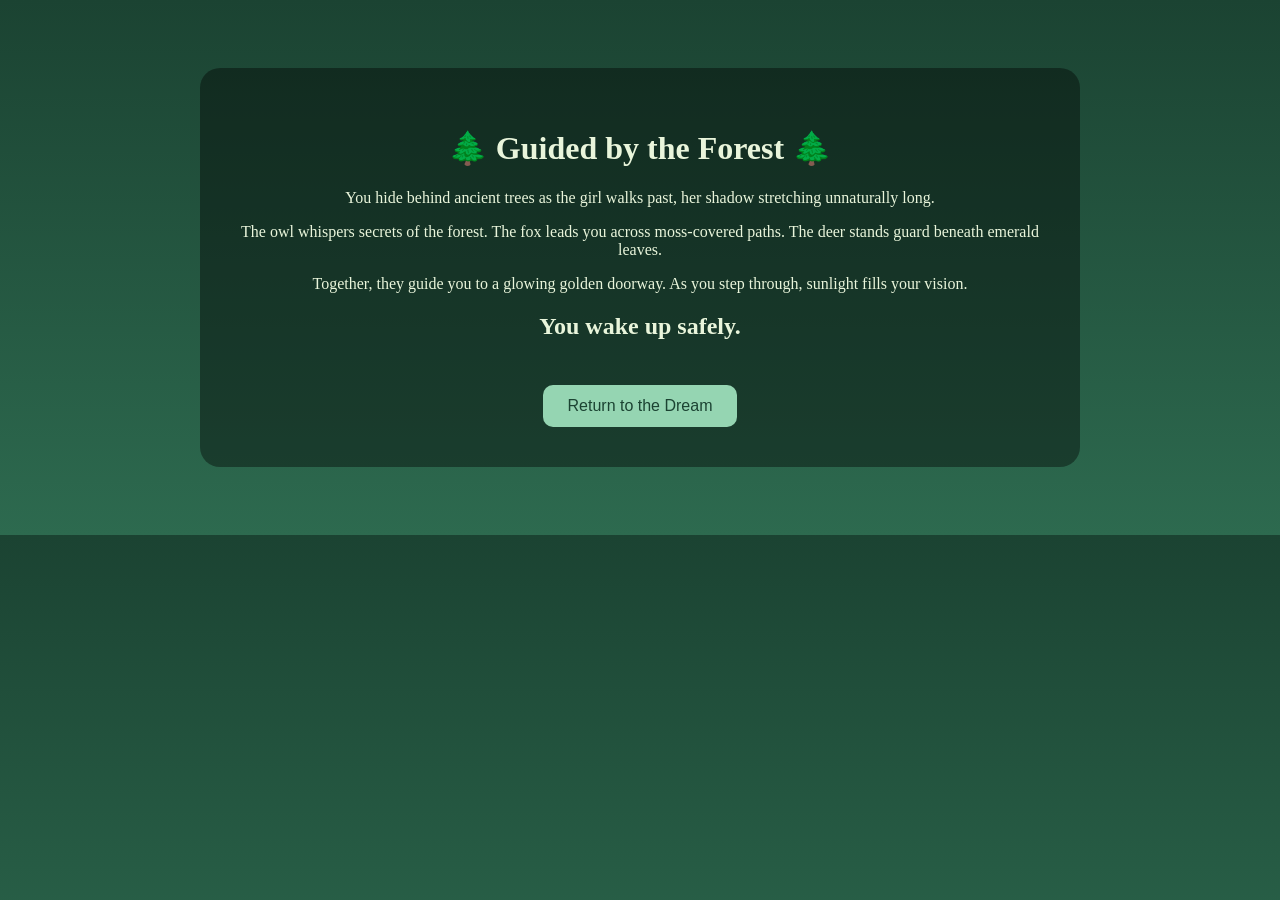
==== 01.html @ 3f15d9a4 "Update 01.html" ====
<!DOCTYPE html>
<html>
<head>
    <title>Guided by the Animals</title>
    <style>
        body {
            background: linear-gradient(to bottom, #1b4332, #2d6a4f);
            color: #e9f5db;
            font-family: Georgia, serif;
            text-align: center;
            padding: 60px;
        }

        .box {
            background: rgba(0,0,0,0.4);
            padding: 40px;
            border-radius: 20px;
            width: 70%;
            margin: auto;
        }

        button {
            padding: 12px 25px;
            margin-top: 25px;
            border: none;
            border-radius: 10px;
            cursor: pointer;
            background-color: #95d5b2;
            color: #1b4332;
            font-size: 16px;
            transition: 0.3s ease;
        }

        button:hover {
            transform: scale(1.05);
        }
    </style>
</head>

<body>

<div class="box">
    <h1>🌲 Guided by the Forest 🌲</h1>

    <p>
        You hide behind ancient trees as the girl walks past,
        her shadow stretching unnaturally long.
    </p>

    <p>
        The owl whispers secrets of the forest.
        The fox leads you across moss-covered paths.
        The deer stands guard beneath emerald leaves.
    </p>

    <p>
        Together, they guide you to a glowing golden doorway.
        As you step through, sunlight fills your vision.
    </p>

    <h2>You wake up safely.</h2>

    <a href="index.html">
        <button>Return to the Dream</button>
    </a>
</div>

</body>
</html>
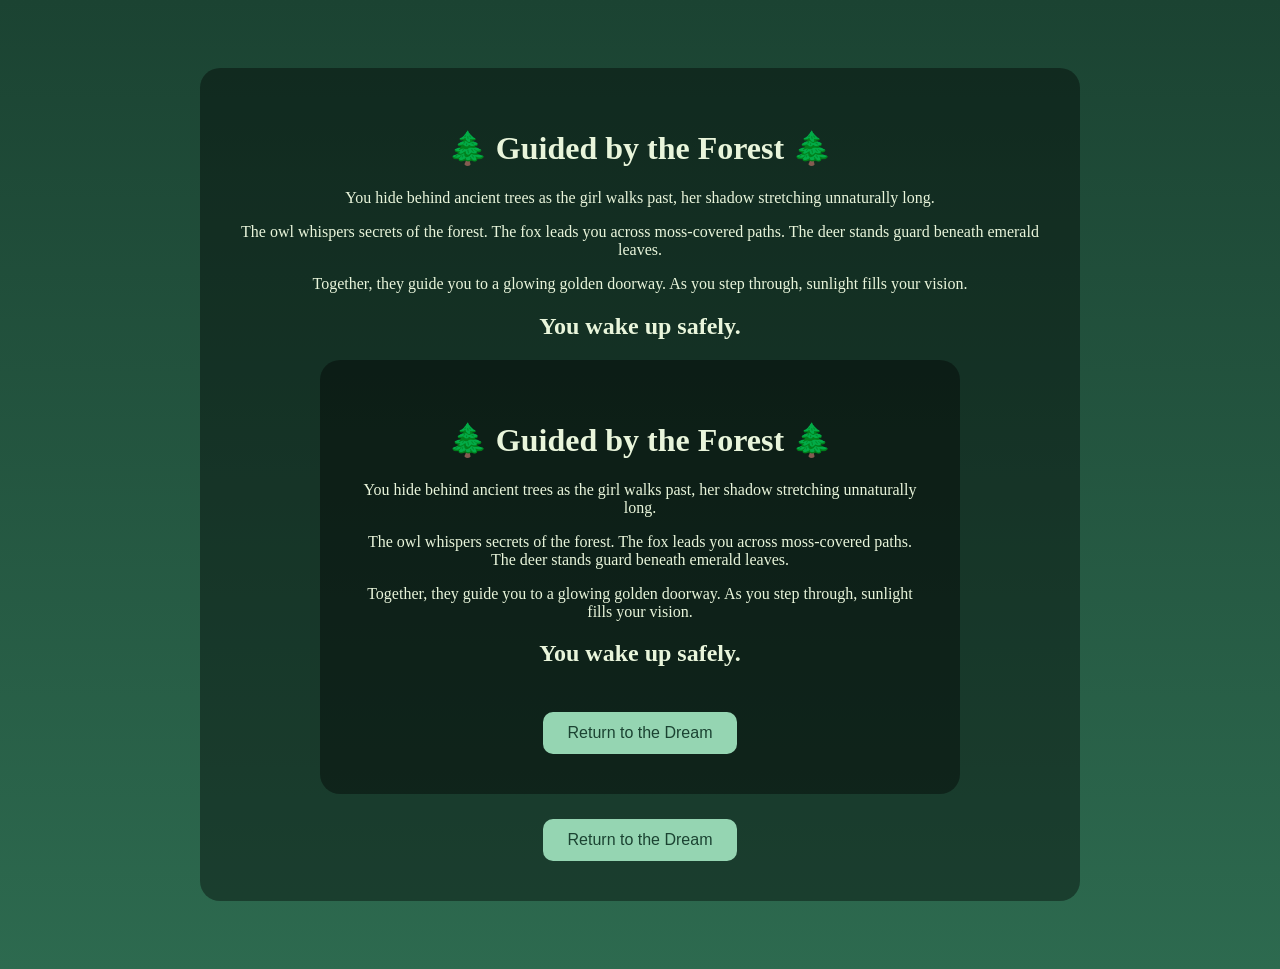
==== commit 4c04d07f: "Update 01.html" ====
--- a/01.html
+++ b/01.html
@@ -1,4 +1,66 @@
 <!DOCTYPE html>
+<html>
+<head>
+    <title>Guided by the Animals</title>
+    <style>
+        body {
+            background: linear-gradient(to bottom, #1b4332, #2d6a4f);
+            color: #e9f5db;
+            font-family: Georgia, serif;
+            text-align: center;
+            padding: 60px;
+        }
+
+        .box {
+            background: rgba(0,0,0,0.4);
+            padding: 40px;
+            border-radius: 20px;
+            width: 70%;
+            margin: auto;
+        }
+
+        button {
+            padding: 12px 25px;
+            margin-top: 25px;
+            border: none;
+            border-radius: 10px;
+            cursor: pointer;
+            background-color: #95d5b2;
+            color: #1b4332;
+            font-size: 16px;
+            transition: 0.3s ease;
+        }
+
+        button:hover {
+            transform: scale(1.05);
+        }
+    </style>
+</head>
+
+<body>
+
+<div class="box">
+    <h1>🌲 Guided by the Forest 🌲</h1>
+
+    <p>
+        You hide behind ancient trees as the girl walks past,
+        her shadow stretching unnaturally long.
+    </p>
+
+    <p>
+        The owl whispers secrets of the forest.
+        The fox leads you across moss-covered paths.
+        The deer stands guard beneath emerald leaves.
+    </p>
+
+    <p>
+        Together, they guide you to a glowing golden doorway.
+        As you step through, sunlight fills your vision.
+    </p>
+
+    <h2>You wake up safely.</h2>
+
+    <!DOCTYPE html>
 <html>
 <head>
     <title>Guided by the Animals</title>
@@ -67,3 +129,9 @@
 
 </body>
 </html>
+        <button>Return to the Dream</button>
+    </a>
+</div>
+
+</body>
+</html>
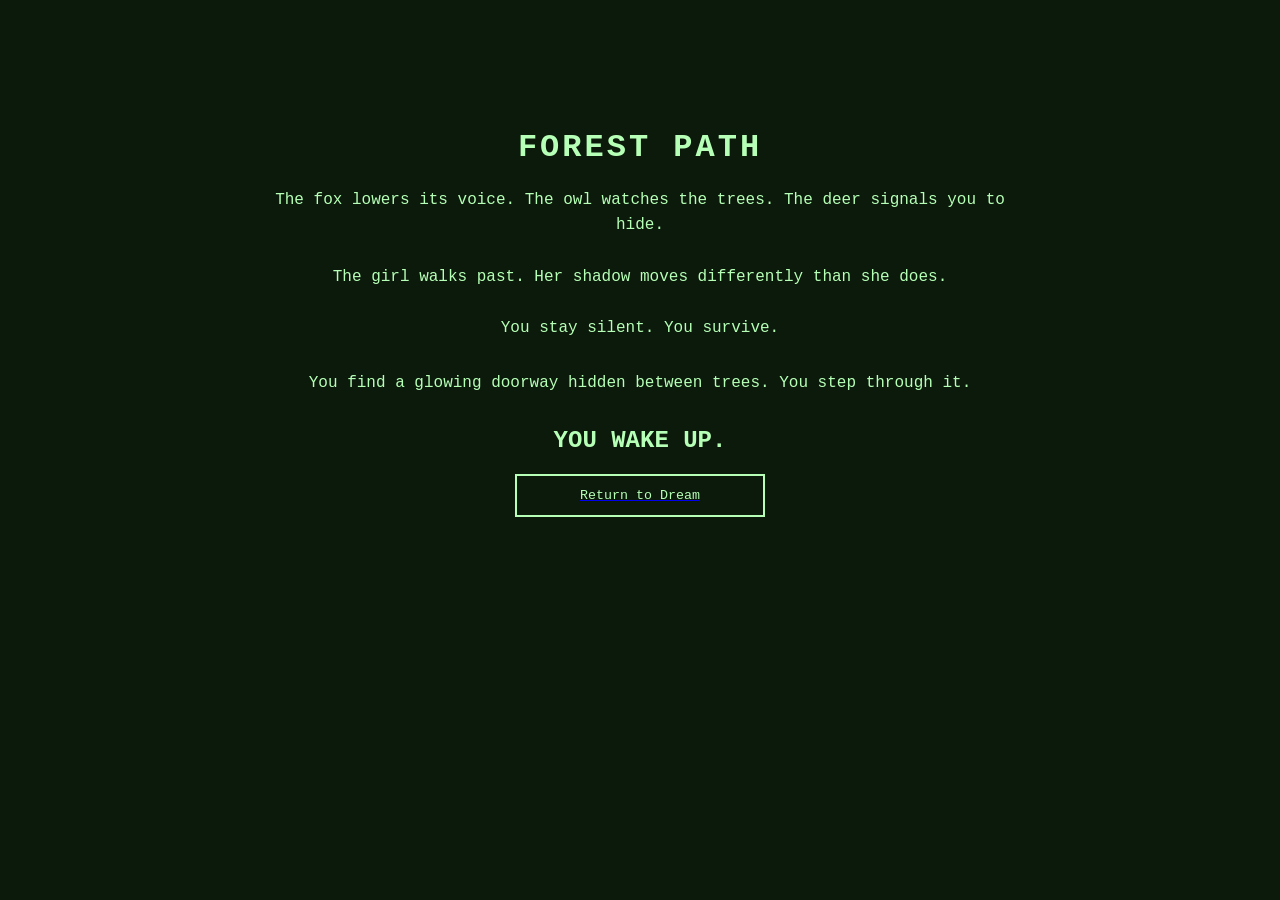
==== commit 0f251e18: "Update 01.html" ====
--- a/01.html
+++ b/01.html
@@ -1,137 +1,74 @@
 <!DOCTYPE html>
 <html>
 <head>
-    <title>Guided by the Animals</title>
-    <style>
-        body {
-            background: linear-gradient(to bottom, #1b4332, #2d6a4f);
-            color: #e9f5db;
-            font-family: Georgia, serif;
-            text-align: center;
-            padding: 60px;
-        }
+<title>Forest Path</title>
 
-        .box {
-            background: rgba(0,0,0,0.4);
-            padding: 40px;
-            border-radius: 20px;
-            width: 70%;
-            margin: auto;
-        }
+<style>
+body {
+    background-color: #0b1a0b;
+    color: #b6ffb6;
+    font-family: "Courier New", monospace;
+    text-align: center;
+    padding-top: 100px;
+}
 
-        button {
-            padding: 12px 25px;
-            margin-top: 25px;
-            border: none;
-            border-radius: 10px;
-            cursor: pointer;
-            background-color: #95d5b2;
-            color: #1b4332;
-            font-size: 16px;
-            transition: 0.3s ease;
-        }
+h1 {
+    letter-spacing: 3px;
+}
 
-        button:hover {
-            transform: scale(1.05);
-        }
-    </style>
+p {
+    width: 60%;
+    margin: auto;
+    margin-bottom: 30px;
+    line-height: 1.6;
+}
+
+.choice {
+    display: block;
+    margin: 20px auto;
+    width: 250px;
+    padding: 12px;
+    border: 2px solid #b6ffb6;
+    background: #0b1a0b;
+    color: #b6ffb6;
+    font-family: "Courier New", monospace;
+    cursor: pointer;
+    transition: 0.2s;
+}
+
+.choice:hover {
+    background: #b6ffb6;
+    color: #0b1a0b;
+}
+</style>
 </head>
 
 <body>
 
-<div class="box">
-    <h1>🌲 Guided by the Forest 🌲</h1>
+<h1>FOREST PATH</h1>
 
-    <p>
-        You hide behind ancient trees as the girl walks past,
-        her shadow stretching unnaturally long.
-    </p>
+<p>
+The fox lowers its voice.  
+The owl watches the trees.  
+The deer signals you to hide.
+<br><br>
+The girl walks past.
+Her shadow moves differently than she does.
+<br><br>
+You stay silent.
+You survive.
+</p>
 
-    <p>
-        The owl whispers secrets of the forest.
-        The fox leads you across moss-covered paths.
-        The deer stands guard beneath emerald leaves.
-    </p>
+<p>
+You find a glowing doorway hidden between trees.
+You step through it.
+</p>
 
-    <p>
-        Together, they guide you to a glowing golden doorway.
-        As you step through, sunlight fills your vision.
-    </p>
+<h2>YOU WAKE UP.</h2>
 
-    <h2>You wake up safely.</h2>
-
-    <!DOCTYPE html>
-<html>
-<head>
-    <title>Guided by the Animals</title>
-    <style>
-        body {
-            background: linear-gradient(to bottom, #1b4332, #2d6a4f);
-            color: #e9f5db;
-            font-family: Georgia, serif;
-            text-align: center;
-            padding: 60px;
-        }
-
-        .box {
-            background: rgba(0,0,0,0.4);
-            padding: 40px;
-            border-radius: 20px;
-            width: 70%;
-            margin: auto;
-        }
-
-        button {
-            padding: 12px 25px;
-            margin-top: 25px;
-            border: none;
-            border-radius: 10px;
-            cursor: pointer;
-            background-color: #95d5b2;
-            color: #1b4332;
-            font-size: 16px;
-            transition: 0.3s ease;
-        }
-
-        button:hover {
-            transform: scale(1.05);
-        }
-    </style>
-</head>
-
-<body>
-
-<div class="box">
-    <h1>🌲 Guided by the Forest 🌲</h1>
-
-    <p>
-        You hide behind ancient trees as the girl walks past,
-        her shadow stretching unnaturally long.
-    </p>
-
-    <p>
-        The owl whispers secrets of the forest.
-        The fox leads you across moss-covered paths.
-        The deer stands guard beneath emerald leaves.
-    </p>
-
-    <p>
-        Together, they guide you to a glowing golden doorway.
-        As you step through, sunlight fills your vision.
-    </p>
-
-    <h2>You wake up safely.</h2>
-
-    <a href="index.html">
-        <button>Return to the Dream</button>
-    </a>
-</div>
+<a href="index.html">
+    <button class="choice">Return to Dream</button>
+</a>
 
 </body>
 </html>
-        <button>Return to the Dream</button>
-    </a>
-</div>
-
-</body>
-</html>
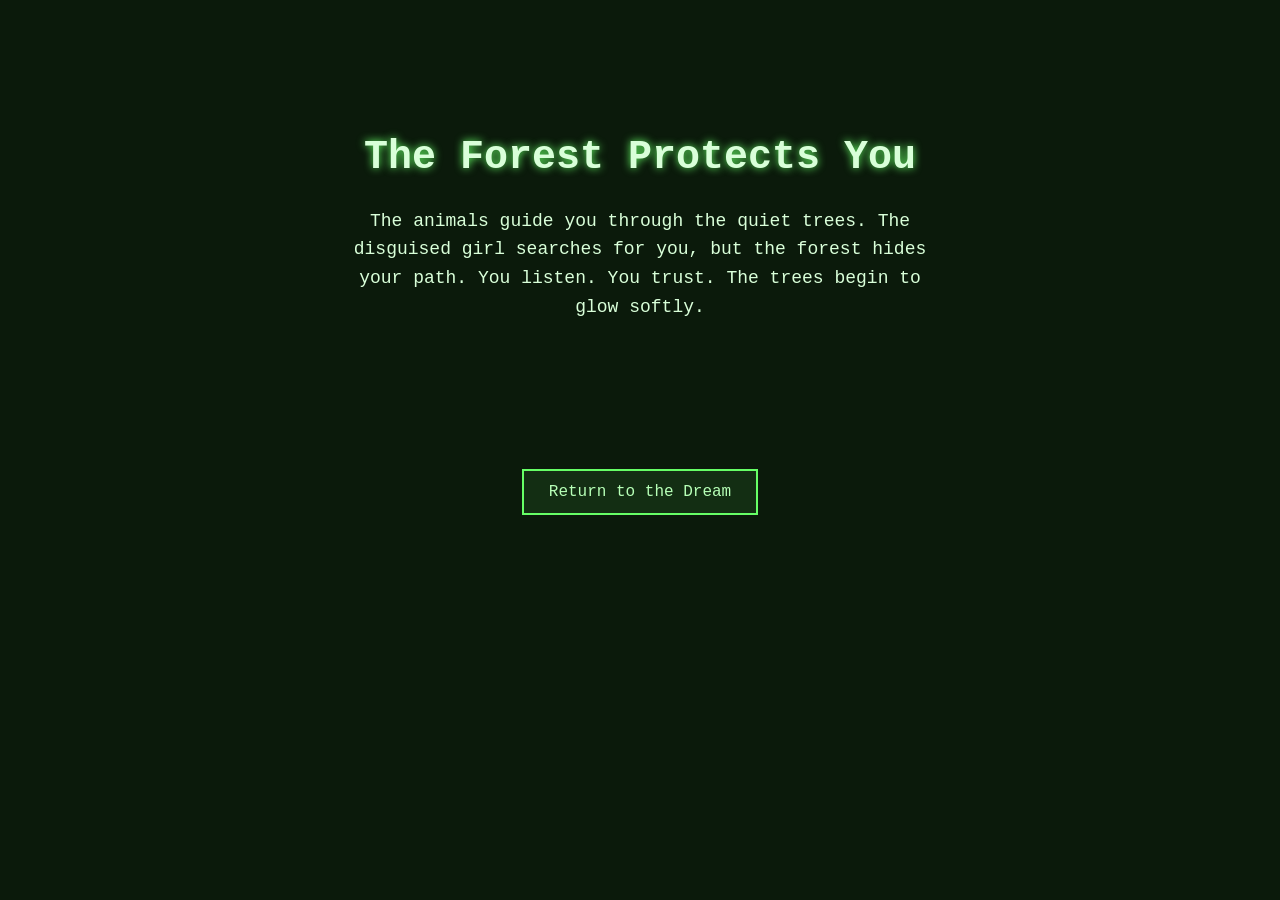
==== commit 97c022da: "Update 01.html" ====
--- a/01.html
+++ b/01.html
@@ -1,74 +1,74 @@
 <!DOCTYPE html>
 <html>
 <head>
-<title>Forest Path</title>
+    <title>The Forest Guides</title>
 
-<style>
-body {
-    background-color: #0b1a0b;
-    color: #b6ffb6;
-    font-family: "Courier New", monospace;
-    text-align: center;
-    padding-top: 100px;
-}
+    <style>
+        body {
+            background-color: #0b1a0b;
+            color: #d9ffd9;
+            font-family: "Courier New", monospace;
+            text-align: center;
+            padding: 100px;
+        }
 
-h1 {
-    letter-spacing: 3px;
-}
+        h1 {
+            font-size: 40px;
+            text-shadow: 0 0 8px #66ff66;
+        }
 
-p {
-    width: 60%;
-    margin: auto;
-    margin-bottom: 30px;
-    line-height: 1.6;
-}
+        p {
+            font-size: 18px;
+            max-width: 600px;
+            margin: auto;
+            line-height: 1.6;
+        }
 
-.choice {
-    display: block;
-    margin: 20px auto;
-    width: 250px;
-    padding: 12px;
-    border: 2px solid #b6ffb6;
-    background: #0b1a0b;
-    color: #b6ffb6;
-    font-family: "Courier New", monospace;
-    cursor: pointer;
-    transition: 0.2s;
-}
+        a {
+            display: inline-block;
+            margin-top: 40px;
+            padding: 12px 25px;
+            background-color: #132e13;
+            color: #b6ffb6;
+            text-decoration: none;
+            border: 2px solid #66ff66;
+            transition: 0.3s;
+        }
 
-.choice:hover {
-    background: #b6ffb6;
-    color: #0b1a0b;
-}
-</style>
+        a:hover {
+            background-color: #1e4d1e;
+            box-shadow: 0 0 12px #66ff66;
+        }
+
+        /* Hidden Ending */
+        .secret {
+            opacity: 0;
+            transition: opacity 0.8s ease, text-shadow 0.8s ease;
+            margin-top: 60px;
+            cursor: pointer;
+        }
+
+        .secret:hover {
+            opacity: 1;
+            text-shadow: 0 0 15px #b6ffb6;
+        }
+    </style>
 </head>
 
 <body>
 
-<h1>FOREST PATH</h1>
+    <h1>The Forest Protects You</h1>
 
-<p>
-The fox lowers its voice.  
-The owl watches the trees.  
-The deer signals you to hide.
-<br><br>
-The girl walks past.
-Her shadow moves differently than she does.
-<br><br>
-You stay silent.
-You survive.
-</p>
+    <p>
+        The animals guide you through the quiet trees.
+        The disguised girl searches for you, but the forest hides your path.
+        You listen. You trust.
+        The trees begin to glow softly.
+    </p>
 
-<p>
-You find a glowing doorway hidden between trees.
-You step through it.
-</p>
+    <h2 class="secret">YOU WAKE UP.</h2>
 
-<h2>YOU WAKE UP.</h2>
-
-<a href="index.html">
-    <button class="choice">Return to Dream</button>
-</a>
+    <a href="index.html">Return to the Dream</a>
 
 </body>
 </html>
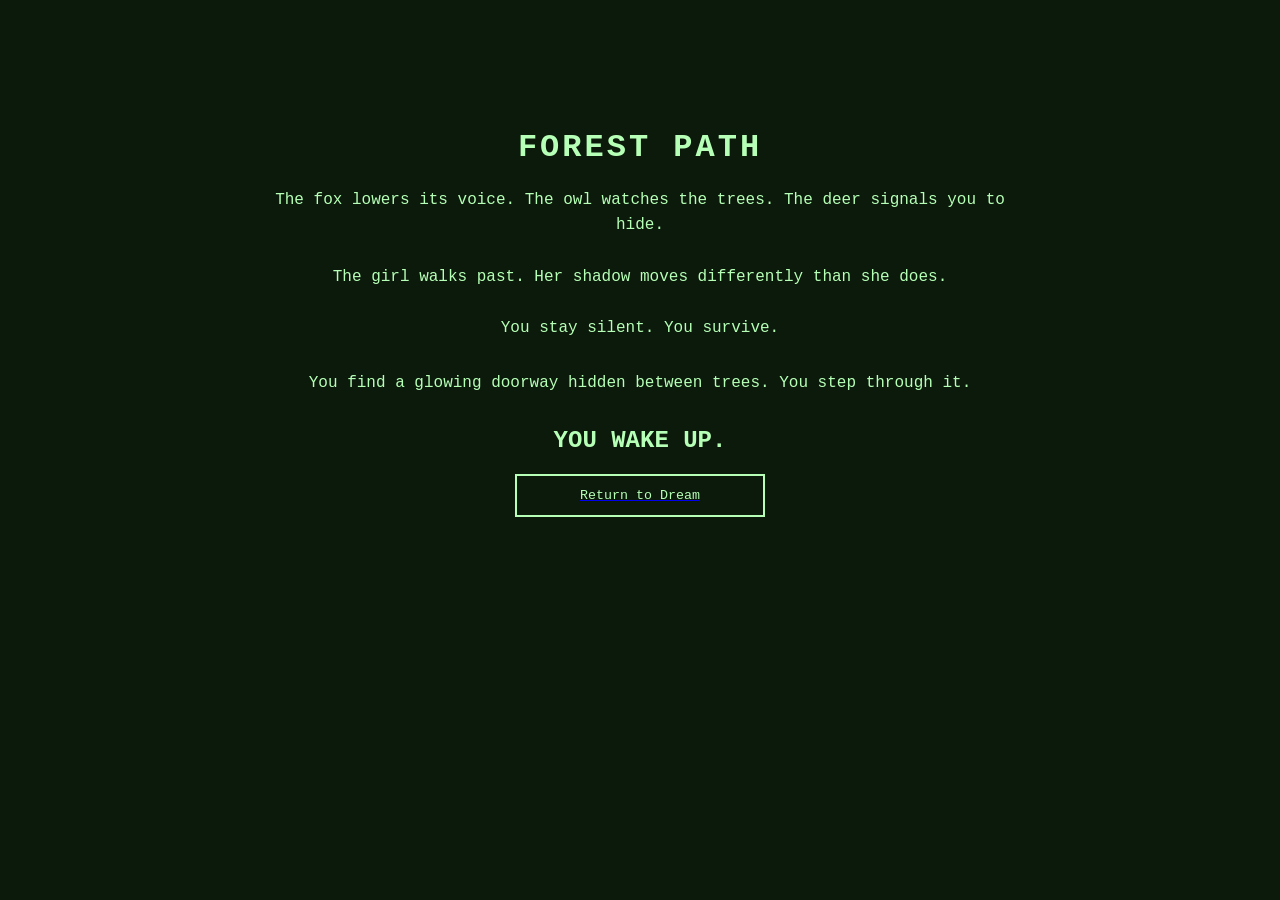
==== commit e825a94b: "Update 01.html" ====
--- a/01.html
+++ b/01.html
@@ -1,74 +1,74 @@
 <!DOCTYPE html>
 <html>
 <head>
-    <title>The Forest Guides</title>
+<title>Forest Path</title>
 
-    <style>
-        body {
-            background-color: #0b1a0b;
-            color: #d9ffd9;
-            font-family: "Courier New", monospace;
-            text-align: center;
-            padding: 100px;
-        }
+<style>
+body {
+    background-color: #0b1a0b;
+    color: #b6ffb6;
+    font-family: "Courier New", monospace;
+    text-align: center;
+    padding-top: 100px;
+}
 
-        h1 {
-            font-size: 40px;
-            text-shadow: 0 0 8px #66ff66;
-        }
+h1 {
+    letter-spacing: 3px;
+}
 
-        p {
-            font-size: 18px;
-            max-width: 600px;
-            margin: auto;
-            line-height: 1.6;
-        }
+p {
+    width: 60%;
+    margin: auto;
+    margin-bottom: 30px;
+    line-height: 1.6;
+}
 
-        a {
-            display: inline-block;
-            margin-top: 40px;
-            padding: 12px 25px;
-            background-color: #132e13;
-            color: #b6ffb6;
-            text-decoration: none;
-            border: 2px solid #66ff66;
-            transition: 0.3s;
-        }
+.choice {
+    display: block;
+    margin: 20px auto;
+    width: 250px;
+    padding: 12px;
+    border: 2px solid #b6ffb6;
+    background: #0b1a0b;
+    color: #b6ffb6;
+    font-family: "Courier New", monospace;
+    cursor: pointer;
+    transition: 0.2s;
+}
 
-        a:hover {
-            background-color: #1e4d1e;
-            box-shadow: 0 0 12px #66ff66;
-        }
-
-        /* Hidden Ending */
-        .secret {
-            opacity: 0;
-            transition: opacity 0.8s ease, text-shadow 0.8s ease;
-            margin-top: 60px;
-            cursor: pointer;
-        }
-
-        .secret:hover {
-            opacity: 1;
-            text-shadow: 0 0 15px #b6ffb6;
-        }
-    </style>
+.choice:hover {
+    background: #b6ffb6;
+    color: #0b1a0b;
+}
+</style>
 </head>
 
 <body>
 
-    <h1>The Forest Protects You</h1>
+<h1>FOREST PATH</h1>
 
-    <p>
-        The animals guide you through the quiet trees.
-        The disguised girl searches for you, but the forest hides your path.
-        You listen. You trust.
-        The trees begin to glow softly.
-    </p>
+<p>
+The fox lowers its voice.  
+The owl watches the trees.  
+The deer signals you to hide.
+<br><br>
+The girl walks past.
+Her shadow moves differently than she does.
+<br><br>
+You stay silent.
+You survive.
+</p>
 
-    <h2 class="secret">YOU WAKE UP.</h2>
+<p>
+You find a glowing doorway hidden between trees.
+You step through it.
+</p>
 
-    <a href="index.html">Return to the Dream</a>
+<h2>YOU WAKE UP.</h2>
+
+<a href="index.html">
+    <button class="choice">Return to Dream</button>
+</a>
 
 </body>
 </html>
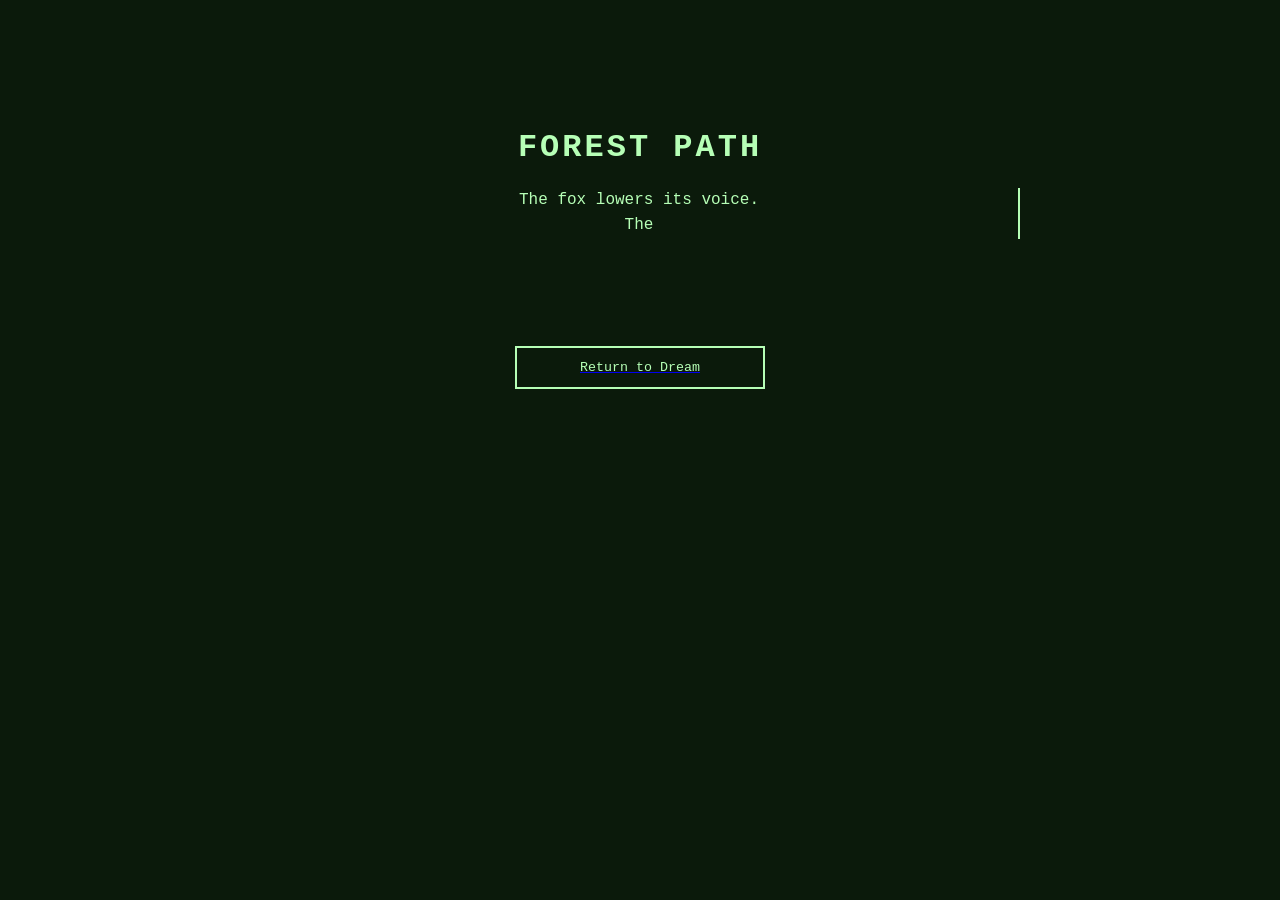
==== commit 7c7e429c: "Update 01.html" ====
--- a/01.html
+++ b/01.html
@@ -12,20 +12,32 @@
     padding-top: 100px;
 }
 
+/* Typewriter text */
+.typewriter {
+    width: 60%;
+    margin: auto;
+    margin-bottom: 30px;
+    line-height: 1.6;
+    border-right: 2px solid #b6ffb6;
+    white-space: pre-wrap;
+    overflow: hidden;
+    animation: blink 1s infinite;
+}
+
+/* Blinking cursor */
+@keyframes blink {
+    0% { border-color: #b6ffb6; }
+    50% { border-color: transparent; }
+    100% { border-color: #b6ffb6; }
+}
+
 h1 {
     letter-spacing: 3px;
 }
 
-p {
-    width: 60%;
-    margin: auto;
-    margin-bottom: 30px;
-    line-height: 1.6;
-}
-
 .choice {
     display: block;
-    margin: 20px auto;
+    margin: 40px auto;
     width: 250px;
     padding: 12px;
     border: 2px solid #b6ffb6;
@@ -40,6 +52,17 @@
     background: #b6ffb6;
     color: #0b1a0b;
 }
+
+/* Hidden ending */
+.secret {
+    opacity: 0;
+    transition: opacity 0.8s ease;
+    margin-top: 40px;
+}
+
+.secret:hover {
+    opacity: 1;
+}
 </style>
 </head>
 
@@ -47,28 +70,42 @@
 
 <h1>FOREST PATH</h1>
 
-<p>
-The fox lowers its voice.  
-The owl watches the trees.  
-The deer signals you to hide.
-<br><br>
-The girl walks past.
-Her shadow moves differently than she does.
-<br><br>
-You stay silent.
-You survive.
-</p>
+<p class="typewriter" id="story"></p>
 
-<p>
-You find a glowing doorway hidden between trees.
-You step through it.
-</p>
-
-<h2>YOU WAKE UP.</h2>
+<h2 class="secret">YOU WAKE UP.</h2>
 
 <a href="index.html">
     <button class="choice">Return to Dream</button>
 </a>
 
+<script>
+const text = `The fox lowers its voice.
+The owl watches the trees.
+The deer signals you to hide.
+
+The girl walks past.
+Her shadow moves differently than she does.
+
+You stay silent.
+You survive.
+
+You find a glowing doorway hidden between trees.
+You step through it.`;
+
+let i = 0;
+const speed = 35; // typing speed
+const story = document.getElementById("story");
+
+function typeWriter() {
+    if (i < text.length) {
+        story.innerHTML += text.charAt(i);
+        i++;
+        setTimeout(typeWriter, speed);
+    }
+}
+
+typeWriter();
+</script>
+
 </body>
 </html>
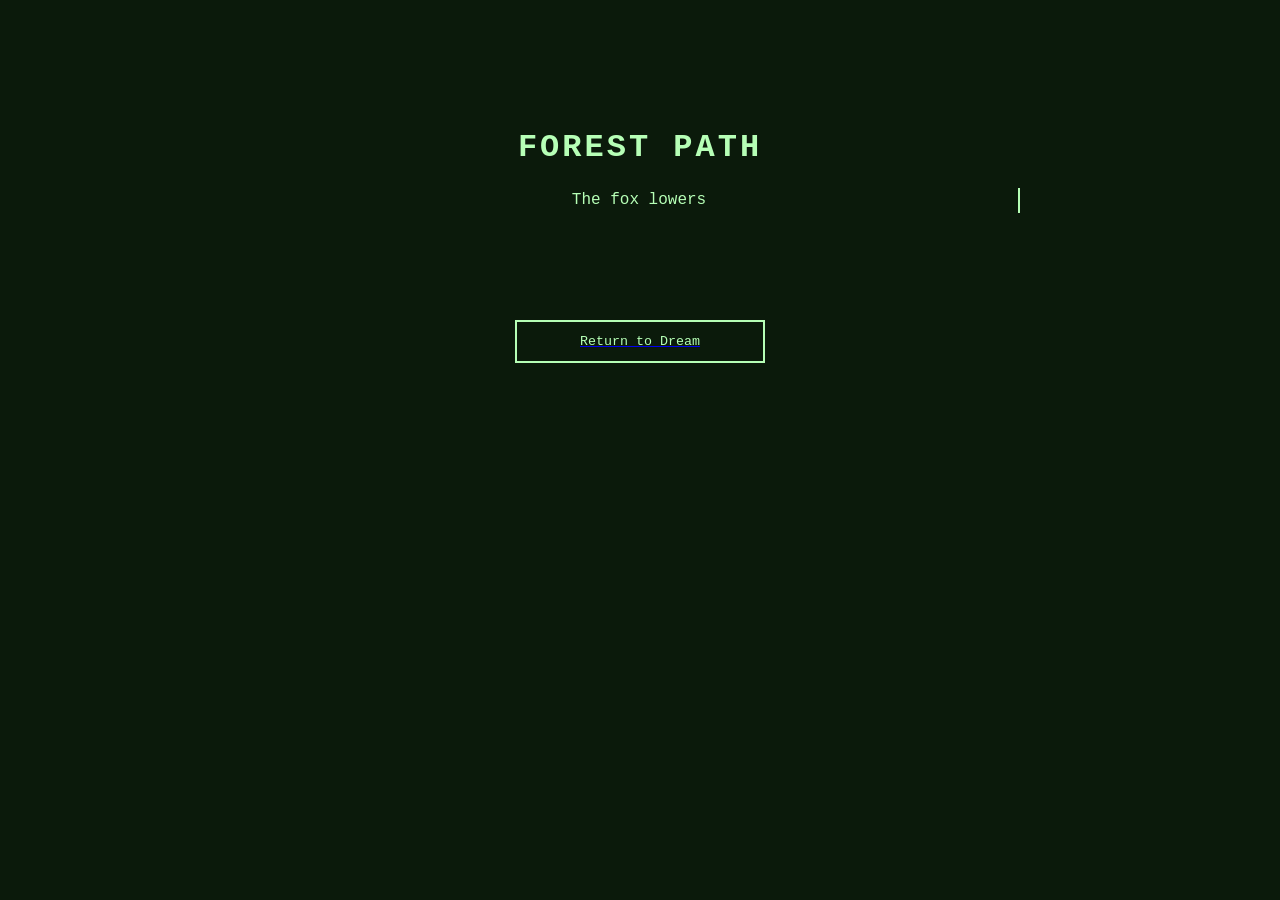
==== commit 3c0f9149: "Update 01.html" ====
--- a/01.html
+++ b/01.html
@@ -93,7 +93,7 @@
 You step through it.`;
 
 let i = 0;
-const speed = 35; // typing speed
+const speed = 75; // typing speed
 const story = document.getElementById("story");
 
 function typeWriter() {
